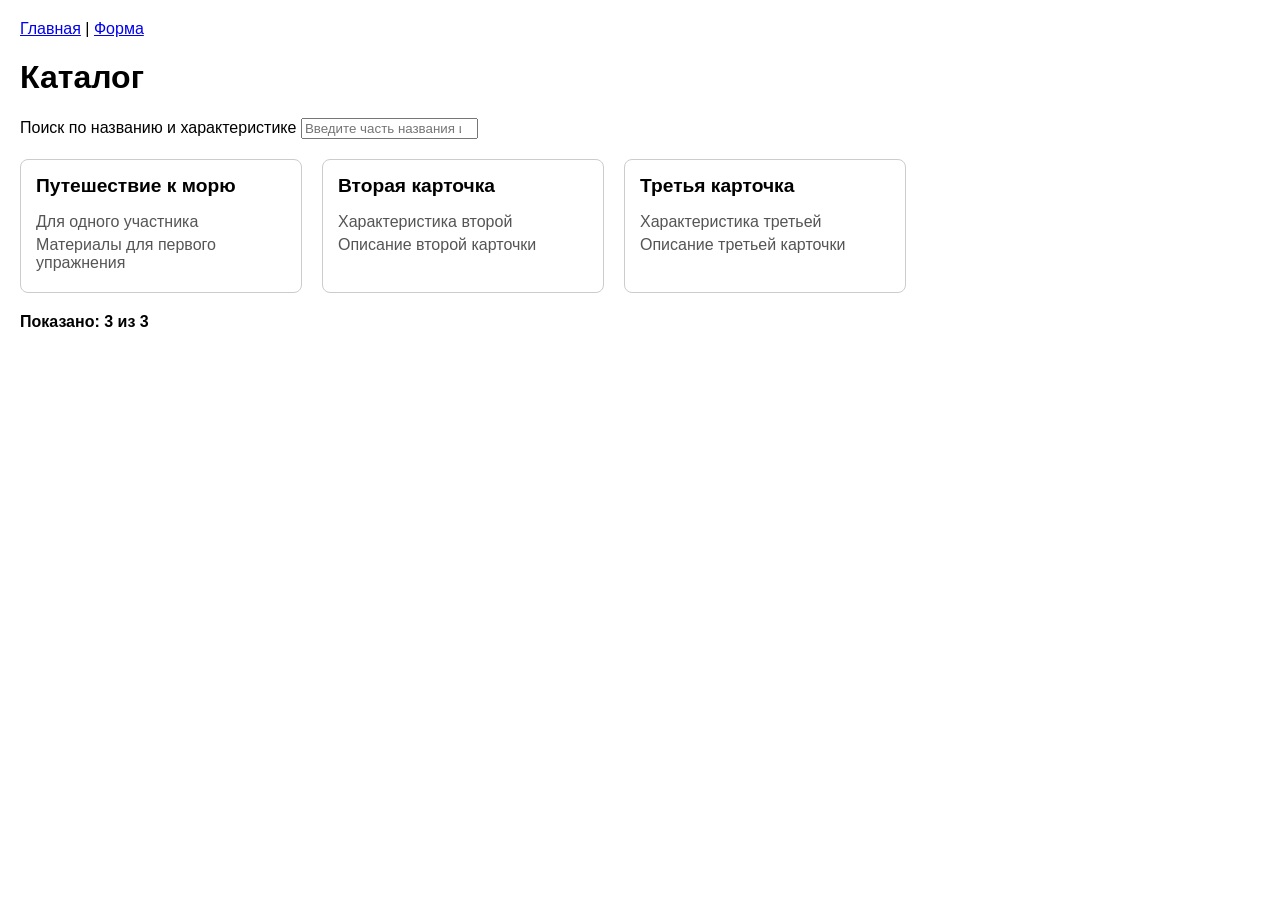
==== catalog.html @ 180c67dc "Add files via upload" ====
<!DOCTYPE html>
<html lang="ru">
<head>
  <meta charset="UTF-8">
  <title>Каталог — Вариант 05</title>
  <style>
    body { font-family: sans-serif; margin: 20px; }
    .products { display: flex; flex-wrap: wrap; gap: 20px; margin-top: 20px; }
    .card { border: 1px solid #ccc; padding: 15px; width: 250px; border-radius: 8px; }
    .card h2 { margin-top: 0; font-size: 1.2em; }
    .card p { margin: 5px 0; color: #555; }
    #status { margin-top: 20px; font-weight: bold; }
  </style>
</head>
<body>
  <nav>
    <a href="index.html">Главная</a> | 
    <a href="form.html">Форма</a>
  </nav>

  <main>
    <h1>Каталог</h1>
    
    <!-- Обновили подпись под доп. задание -->
    <p>
      <label for="search">Поиск по названию и характеристике</label>
      <input id="search" type="search" placeholder="Введите часть названия или характеристики">
    </p>

    <div id="catalog-list" class="products"></div>
    <p id="status" role="status"></p>
  </main>

  <script src="catalog-page.js" defer></script>
</body>
</html>
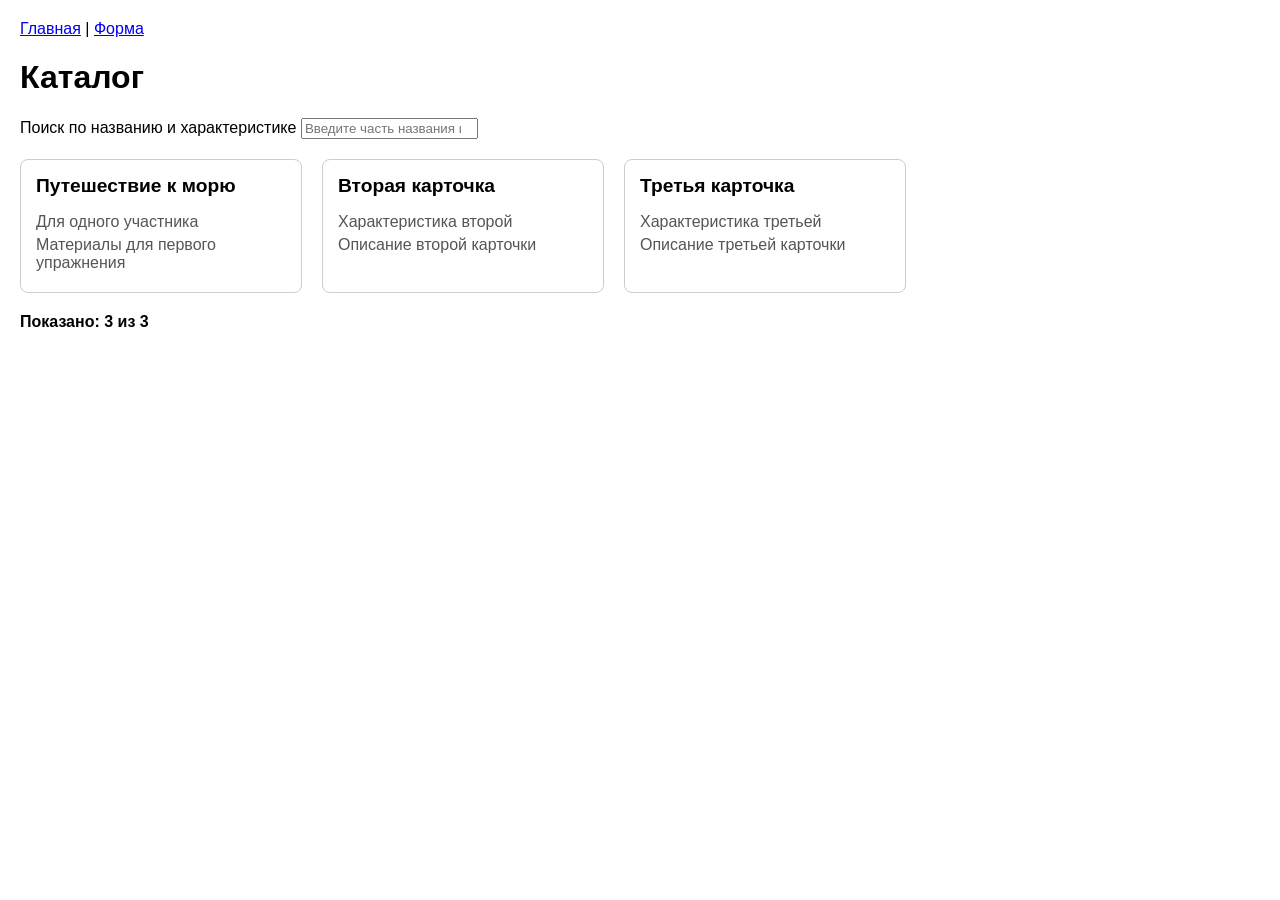
==== commit 95fd61d0: "Update catalog.html" ====
--- a/catalog.html
+++ b/catalog.html
@@ -32,5 +32,12 @@
   </main>
 
   <script src="catalog-page.js" defer></script>
+  <script>
+  if ("serviceWorker" in navigator) {
+    navigator.serviceWorker.register("./sw.js").catch((error) => {
+      console.error("Не удалось зарегистрировать service worker:", error);
+    });
+  }
+</script>
 </body>
-</html>+</html>
